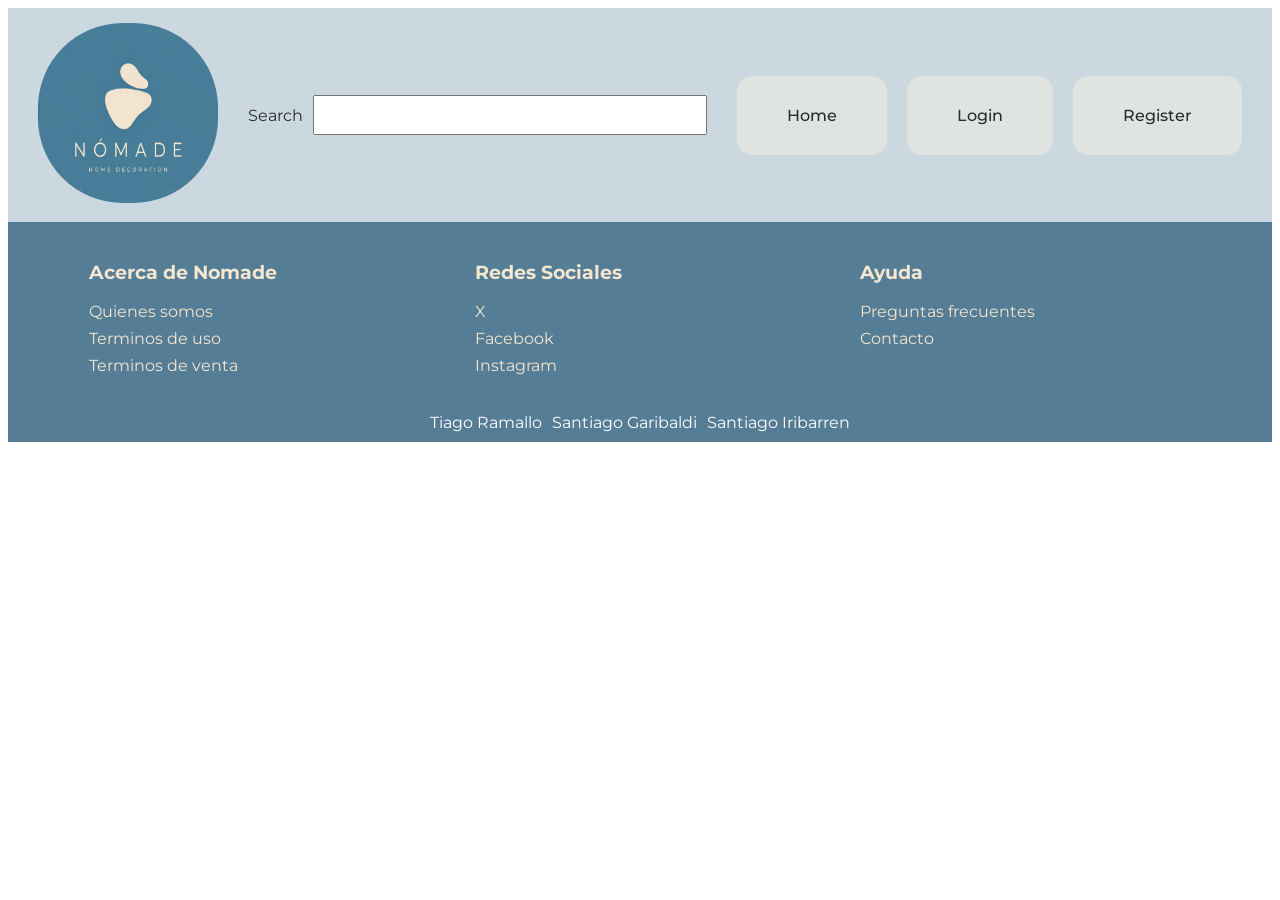
==== category.html @ 910d8f1b "Modifique el index para que se pueda ver las categorias de producto. Tambien agregue el css para que" ====
<!DOCTYPE html>
<html lang="en">
<head>
    <meta charset="UTF-8">
    <meta name="viewport" content="width=device-width, initial-scale=1.0">
    <title>Mi sitio web</title>
    <link rel="stylesheet" href="./css/style.css">
    <link rel="preconnect" href="https://fonts.googleapis.com">
    <link rel="preconnect" href="https://fonts.gstatic.com" crossorigin>
    <link href="https://fonts.googleapis.com/css2?family=Cormorant+Garamond:wght@400;500;600&family=Montserrat:wght@400;500;600&display=swap" rel="stylesheet">
</head>
<body>
    <header>          
        <a href="index.html"><img src="./img/logoheader.jpeg" alt="logo" class="logo"></a>

        <div class="formularios"><form action="search-results.html" method="GET"> <div class="buscadorheader"><label>Search</label> <input type="search" name="" value=""> </div></form></div> 

        <nav class="navheader">
            <ul>
                <li><a href="index.html" class="login">Home</a></li>
                <li><a href="login.html">Login</a></li>
                <li><a href="register.html" class="register">Register</a></li>
            </ul>   
        </nav>
    </header>


    <main>
        
    </main>

    <footer>
        <nav class="navfooterprincipal">
            <div class="cajafooter">
                <h3>Acerca de <strong>Nomade</strong></h3>
                <p><a href="index.html">Quienes somos</a></p>
                <p><a href="index.html">Terminos de uso</a></p>
                <p><a href="index.html">Terminos de venta</a></p>
            </div>

            <div class="cajafooter">
                <h3>Redes Sociales</h3>
                <p><a href="index.html">X</a></p>
                <p><a href="index.html">Facebook</a></p>
                <p><a href="index.html">Instagram</a></p>
            </div>

            <div class="cajafooter">
                <h3>Ayuda</h3>
                <p><a href="index.html">Preguntas frecuentes</a></p>
                <p><a href="index.html">Contacto</a></p>
            </div>
        </nav>

        <nav class="navfootersecundario">
            <ul>
                <li>Tiago Ramallo</li>
                <li>Santiago Garibaldi</li>
                <li>Santiago Iribarren</li>
            </ul>
        </nav>

    </footer>
    
</body>
</html>
---- css/style.css ----
/* general */

                * {
                    box-sizing: border-box;
                }

                .logo{
                    height: 15vw;
                    border-radius: 50%;
                    aspect-ratio: 1 / 1;
                }

/* header html */

                header {
                    background-color: #cbd8df;
                    padding: 15px 30px;
                    display: flex;
                    align-items: center;
                    justify-content: space-between;
                    width: 100%;
                }


                .logo {
                    width: 180px;
                    height: 180px;
                    aspect-ratio: 1 / 1; 
                    border-radius: 47% 47% 47% 47%;
                }

                .formularios {

                    flex: 1;
                    display: flex;
                    justify-content: center;
                    margin: 0 30px;

                }

                .formularios form {

                    width: 100%;

                }

                .buscadorheader {
                    display: flex;
                    align-items: center;
                    gap: 10px;
                    width: 100%;
                }

                .buscadorheader input {
                    width: 100%;
                    height: 40px;
                }

                .buscadorheader label {
                    font-family: "Montserrat", sans-serif;
                    color: #292C2C;
                }

                /* nav */

                .navheader {
                    display: flex;
                    align-items: center;
                }

                /* lista */

                .navheader ul {
                    display: flex;
                    align-items: center;
                    gap: 20px;
                    list-style: none;
                    margin: 0;
                    padding: 0;
                }

                /* elementos de la lista */

                .navheader li {
                    background-color: #f5eee27d;
                    padding: 30px 50px;
                    border-radius: 15px;
                }

                /* enlaces */

                .navheader a {
                    text-decoration: none;
                    color: #292C2C;
                    font-family: "Montserrat", sans-serif;
                    font-size: 16px;
                    font-weight: 500;
                }

/* footer html */

                footer {
                    display: flex;
                    flex-direction: column;
                    align-items: center;
                    padding: 20px 20px 0 20px;
                    background-color: #557D96;
                    color: #F4E6CF;
                    font-family: "Montserrat", sans-serif;
                }

                /* primer nav */
                .navfooterprincipal {
                    display: flex;
                    justify-content: space-between;
                    width: 90%;
                }
                .cajafooter {
                    width: 30%;
                    text-align: left;
                }

                .cajafooter p {
                    margin: 8px 0;
                }

                .cajafooter p a {
                    color: #F4E6CF;
                    text-decoration: none;
                }

                /* segundo nav */

                .navfootersecundario {
                    width: 90%;
                }

                .navfootersecundario ul {
                    display: flex;
                    justify-content: center;
                    list-style-type: none;
                    color: black;
                    padding: 10px;
                    margin: 20px 0 0 0;
                }

                .navfootersecundario li {
                    padding: 0 5px;
                    color:  #FFFFFF;
                }

/* index */
            /* main */


             .mainindex {
                    display: flex;
                    align-items: flex-start;
                    background-color: #FAF8F3;
                }

                .categoryIndex {
                    width: 18%; 
                    padding: 30px 20px; 
                }

                 .categoryIndex h2 {
                    font-family: "Cormorant Garamond", serif; 
                    font-size: 26px; 
                    color: #292C2C; 
                }

                .categoryIndex ul {
                    list-style: none;
                    padding: 0; 
                }

                .categoryIndex li {
                    margin-bottom: 20px; 
                }

                .categoryIndex a {
                    text-decoration: none;
                    color: #292C2C;
                    font-family: "Montserrat", sans-serif;
                    font-size: 15px;
                }

                .ppalIndex {
                    width: 82%;
                }





            /* cajapadre1 */
                .cajaPadreUno {
                    display: flex;
                    flex-wrap: wrap;
                    justify-content: center;
                    gap: 30px;
                    padding: 30px;
                    background-color: rgba(250, 240, 227, 0.68);
                }

                .productosaleatorios {
                    width: 100%;
                    text-align: center;
                    background-color: #416a8372;
                    border-radius: 35px;
                    font-family: "Cormorant Garamond", serif;
                    font-size: 32px;
                    font-weight: 600;
                }

                .imagenesproductos{
                    width: 100%;
                    height: 300px;
                    object-fit: cover;
                }

                .cajaPadreUno article {
                    width: 22%;
                    text-align: center;
                }

                .cajaPadreUno h3 {
                    font-family: "Cormorant Garamond", serif;
                    font-size: 22px;
                    font-weight: 600;
                }

                .producto a {
                    background-color: #557D96;
                    color: white;
                    padding: 10px 20px;
                    border-radius: 15px;
                    text-decoration: none;
                    font-family: "Montserrat", sans-serif;
                    font-size: 14px;
                    font-weight: 500;
                }

            /* cajapadre2 */

                .cajaPadreDos {
                    display: flex;
                    flex-wrap: wrap;
                    justify-content: center;
                    gap: 30px;
                    padding: 30px;
                    background-color: rgba(250, 240, 227, 0.68);
                }

                .masvendidos {
                    width: 100%;
                    text-align: center;
                    background-color: #416a8372;
                    border-radius: 35px;
                    font-family: "Cormorant Garamond", serif;
                    font-size: 32px;
                    font-weight: 600;
                }

                .imagenesproductosdos{
                    width: 100%;
                    height: 300px;
                    object-fit: cover;
                }

                .cajaPadreDos article {
                    width: 22%;
                    text-align: center;
                }

                .cajaPadreDos h3 {
                    font-family: "Cormorant Garamond", serif;
                    font-size: 22px;
                    font-weight: 600;
                }

                .productodos a {
                    background-color: #557D96;
                    color: white;
                    padding: 10px 20px;
                    border-radius: 15px;
                    text-decoration: none;
                    font-family: "Montserrat", sans-serif;
                    font-size: 14px;
                    font-weight: 500;
                }

/* login */

                .mainlogin {
                    display: flex;
                    flex-direction: column;
                    align-items: center;
                    justify-content: center;
                    background-color: #FAF8F3;
                    padding: 50px 0;
                }

                .sectionlogin {
                    width: 100%;
                    max-width: 430px;
                    background-color: #F4E6CF;
                    padding: 45px;
                    border-radius: 20px;
                    width: 500px;
                }

                .sectionlogin h2 {
                    margin: 0 0 20px 0;
                    text-align: center;
                    font-family: "Cormorant Garamond", serif;
                    font-size: 42px;
                    font-weight: 500;
                    color: #292C2C;
                }

                .divlogin {
                    margin: 0 0 20px 0;
                }

                .sectionlogin label {
                    font-family: "Montserrat", sans-serif;
                    font-size: 15px;
                    font-weight: 500;
                }

                .sectionlogin input {
                    width: 100%;
                    padding: 10px;
                    box-sizing: border-box;
                    border: 1px solid #686E70;
                    border-radius: 5px;
                    font-family: "Montserrat", sans-serif;
                    font-size: 15px;
                }

                .buttonlogin {
                    width: 100%;
                    background-color: #557D96;
                    color: white;
                    padding: 12px;
                    border-radius: 25px;
                    border: 2px solid #416A83;
                    font-family: "Montserrat", sans-serif;
                    font-size: 16px;
                    font-weight: 600;
                }

                .sectionlogin a {
                    color: #416A83;
                    text-decoration: none;
                    font-family: "Montserrat", sans-serif;
                    font-size: 14px;
                }

/* register */

                .mainregister {
                    display: flex;
                    flex-direction: column;
                    align-items: center;
                    justify-content: center;
                    background-color: #FAF8F3;
                    padding: 50px 0;
                }

                .sectionregister {
                    width: 100%;
                    max-width: 430px;
                    background-color: #F4E6CF;
                    padding: 45px;
                    border-radius: 20px;
                    width: 500px;
                }

                .sectionregister h2 {
                    margin: 0 0 20px 0;
                    text-align: center;
                    font-family: "Cormorant Garamond", serif;
                    font-size: 42px;
                    font-weight: 500;
                    color: #292C2C;
                }

                .divregister {
                    margin: 0 0 20px 0;
                }

                .sectionregister label {
                    font-family: "Montserrat", sans-serif;
                    font-size: 15px;
                    font-weight: 500;
                }

                .sectionregister input {
                    width: 100%;
                    padding: 10px;
                    box-sizing: border-box;
                    border: 1px solid #686E70;
                    border-radius: 5px;
                    font-family: "Montserrat", sans-serif;
                    font-size: 15px;
                }

                .terminosRegister {
                    display: flex;
                    align-items: center;
                }

                .terminosRegister label {
                    display: flex;
                    align-items: center;
                    font-size: 13px;
                }

                .terminosRegister input {
                    width: auto;
                    padding: 0;
                    margin: 0;
                }

                .buttonregister {
                    width: 100%;
                    background-color: #557D96;
                    color: white;
                    padding: 12px;
                    border-radius: 25px;
                    border: 2px solid #416A83;
                    font-family: "Montserrat", sans-serif;
                    font-size: 16px;
                    font-weight: 600;
                }

                .aregister {
                    color: #416A83;
                    text-decoration: none;
                    font-family: "Montserrat", sans-serif;
                    font-size: 14px;
                }



/* product */

        /* productoespecifico */
                .productoespecifico {
                    display: flex;
                    justify-content: center;
                    align-items: flex-start;
                    gap: 50px;
                    padding: 50px;
                    background-color: #FAF8F3;
                }

                .imagenProductoEspecifico {
                    width: 45%;
                    display: flex;
                    justify-content: center;
                }

                .productoPrincipal {
                    width: 100%;
                    max-width: 500px;
                    height: 500px;
                    object-fit: cover;
                }

                .informacionProductoEspecifico {
                    width: 45%;
                }

                .informacionProductoEspecifico h1 {
                    font-family: "Cormorant Garamond", serif;
                    font-size: 45px;
                    font-weight: 600;
                    color: #292C2C;
                    margin-top: 0;
                    margin-bottom: 25px;
                }

                .informacionProductoEspecifico p {
                    font-family: "Montserrat", sans-serif;
                    font-size: 16px;
                    color: #292C2C;
                    margin-bottom: 20px;
                    line-height: 1.5;
                }

                .tags {
                    margin-top: 30px;
                }

                .tags h3 {
                    font-family: "Cormorant Garamond", serif;
                    font-size: 24px;
                    margin-bottom: 10px;
                }

                .tags ul {
                    display: flex;
                    gap: 10px;
                    list-style: none;
                    padding: 0;
                }

                .tags li {
                    background-color: #F4E6CF;
                    padding: 8px 15px;
                    border-radius: 15px;
                    font-family: "Montserrat", sans-serif;
                    font-size: 14px;
                }

        /* productReviews */
                .productReviews {
                    padding: 40px 50px;
                    background-color: #F4E6CF;
                }

                .productReviews h2 {
                    text-align: center;
                    margin-bottom: 30px;
                    font-family: "Cormorant Garamond", serif;
                    font-size: 38px;
                    font-weight: 600;
                    color: #292C2C;
                }

                .review {
                    background-color: #FAF8F3;
                    padding: 20px;
                    margin-bottom: 20px;
                    border-radius: 15px;
                }

                .review h3 {
                    margin-top: 0;
                    font-family: "Cormorant Garamond", serif;
                    font-size: 24px;
                    color: #292C2C;
                }

                .review p {
                    font-family: "Montserrat", sans-serif;
                    font-size: 15px;
                    color: #292C2C;
                    line-height: 1.5;
                }

/* mediaquaries */

            /* tablet */

                @media (max-width: 900px) {
                    header {
                        flex-wrap: wrap;
                        justify-content: center;
                        gap: 20px;
                    }

                    .logo {
                        width: 120px;
                        height: 120px;
                    }

                    .formularios {
                        width: 65%;
                        margin: 0;
                    }

                    .navheader {
                        width: 100%;
                        justify-content: center;
                    }

                    .navheader ul {
                        width: 90%;
                        justify-content: space-between;
                    }

                    .navheader li {
                        width: 30%;
                        text-align: center;
                        padding: 15px 0;
                    }

                }
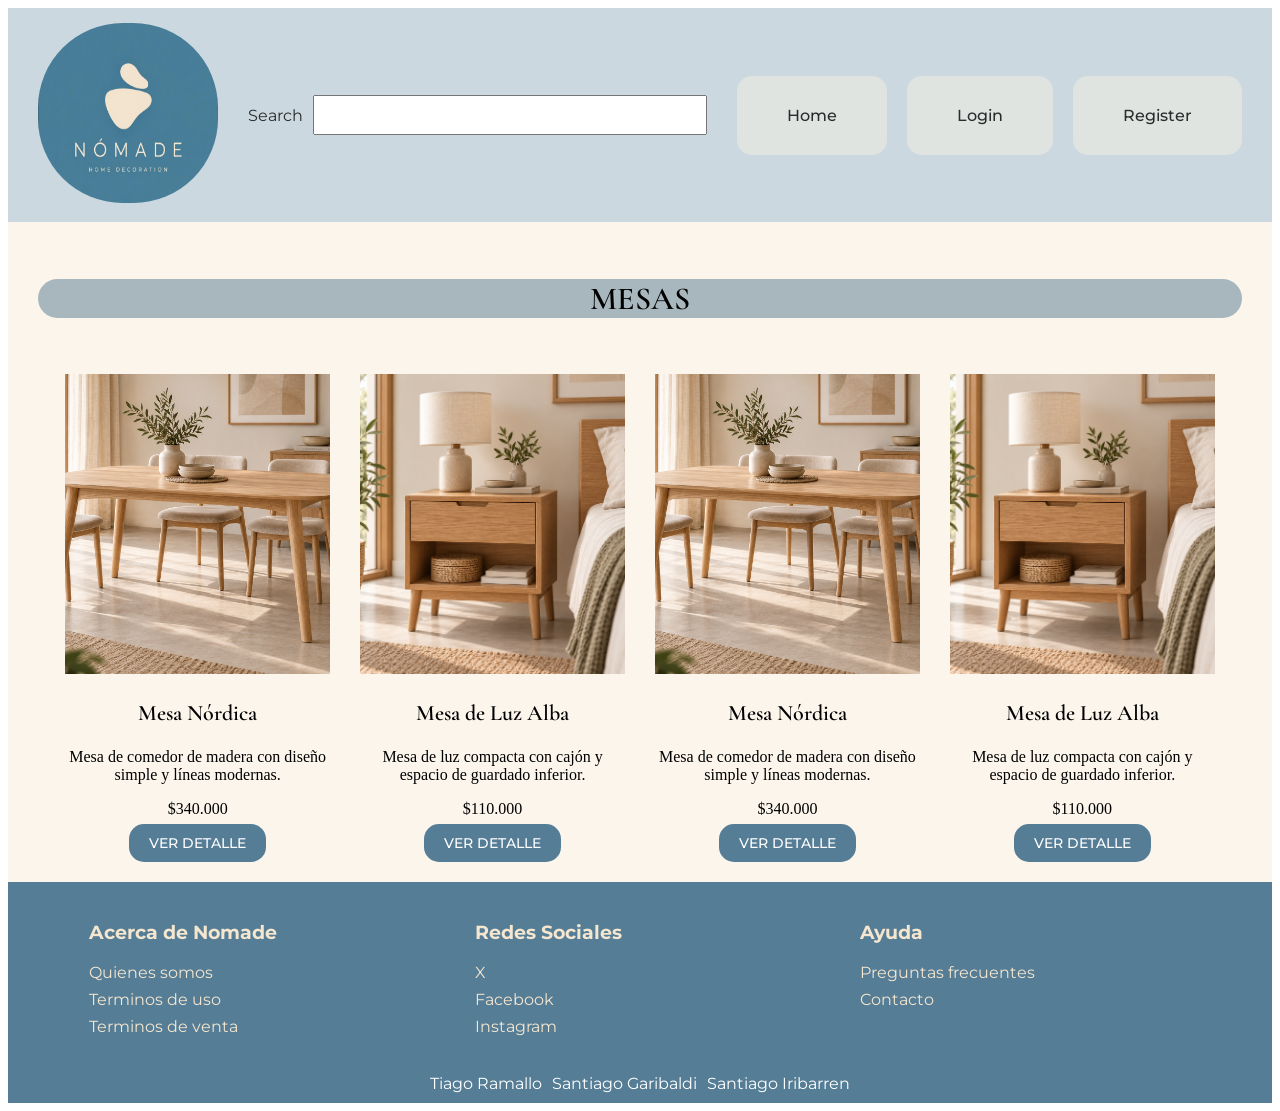
==== commit cda07d79: "Termine el html del category usando solo las mesas como ejemplo. Para el css use el mismo class que " ====
--- a/category.html
+++ b/category.html
@@ -26,7 +26,49 @@
 
 
     <main>
-        
+            <main class="maincategory">
+
+    <section class="cajaPadreUno">
+
+        <h2 class="productosaleatorios">MESAS</h2>
+
+        <article class="producto">
+            <img src="img/mesanordica.png" alt="mesanordica" class="imagenesproductos">
+            <h3>Mesa Nórdica</h3>
+            <p>Mesa de comedor de madera con diseño simple y líneas modernas.</p>
+            <p>$340.000</p>
+            <a href="product.html">VER DETALLE</a>
+        </article>
+
+        <article class="producto">
+            <img src="img/mesadeluzalba.png" alt="mesadeluzalba" class="imagenesproductos">
+            <h3>Mesa de Luz Alba</h3>
+            <p>Mesa de luz compacta con cajón y espacio de guardado inferior.</p>
+            <p>$110.000</p>
+            <a href="product.html">VER DETALLE</a>
+        </article>
+
+        <article class="producto">
+            <img src="img/mesanordica.png" alt="mesanordica" class="imagenesproductos">
+            <h3>Mesa Nórdica</h3>
+            <p>Mesa de comedor de madera con diseño simple y líneas modernas.</p>
+            <p>$340.000</p>
+            <a href="product.html">VER DETALLE</a>
+        </article>
+
+        <article class="producto">
+            <img src="img/mesadeluzalba.png" alt="mesadeluzalba" class="imagenesproductos">
+            <h3>Mesa de Luz Alba</h3>
+            <p>Mesa de luz compacta con cajón y espacio de guardado inferior.</p>
+            <p>$110.000</p>
+            <a href="product.html">VER DETALLE</a>
+        </article>
+
+    </section>
+
+</main>
+
+
     </main>
 
     <footer>
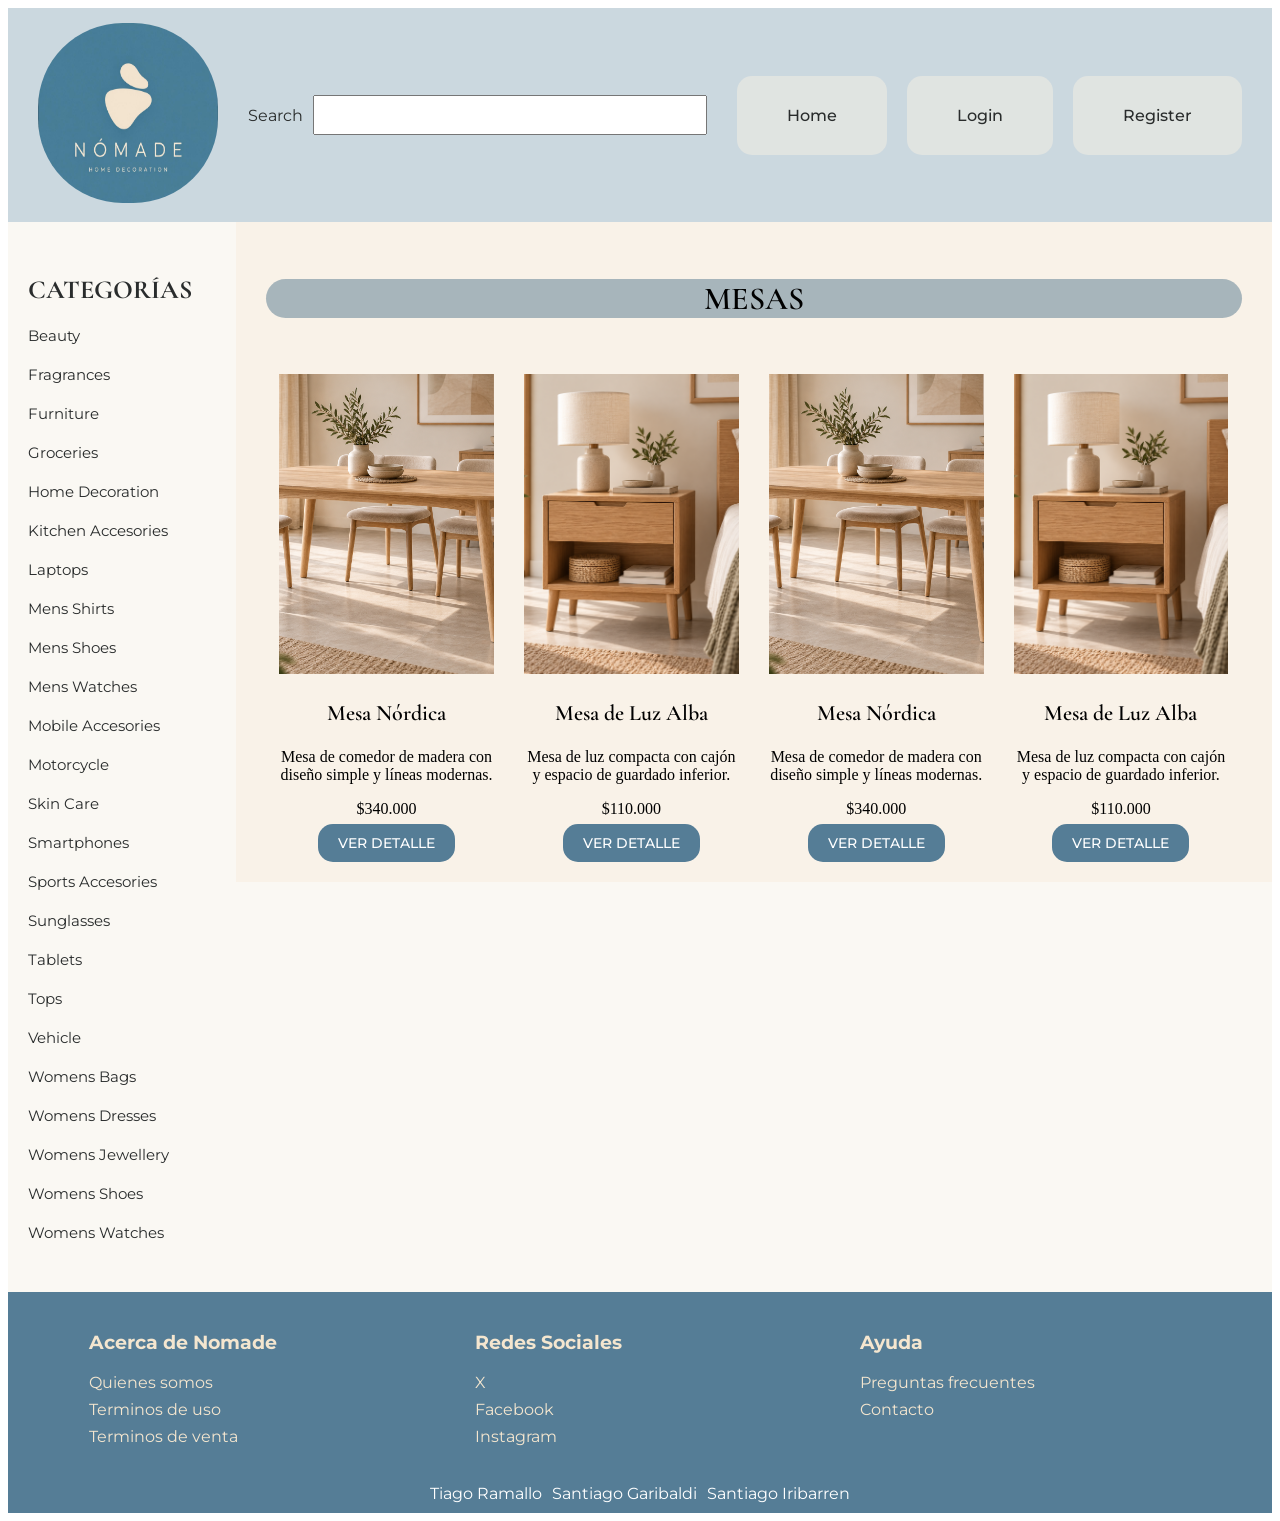
==== commit 4610c97f: "Agregado las categorias a category" ====
--- a/category.html
+++ b/category.html
@@ -25,51 +25,85 @@
     </header>
 
 
-    <main>
-            <main class="maincategory">
+ 
+    <main class="mainindex">
 
-    <section class="cajaPadreUno">
+        <nav class="navcategorias"> 
+                <h2>CATEGORÍAS</h2>
 
-        <h2 class="productosaleatorios">MESAS</h2>
+                <ul>
+                    <li><a href="category.html">Beauty</a></li>
+                    <li><a href="category.html">Fragrances</a></li>
+                    <li><a href="category.html">Furniture</a></li>
+                    <li><a href="category.html">Groceries</a></li>
+                    <li><a href="category.html">Home Decoration</a></li>
+                    <li><a href="category.html">Kitchen Accesories</a></li>
+                    <li><a href="category.html">Laptops</a></li>
+                    <li><a href="category.html">Mens Shirts</a></li>
+                    <li><a href="category.html">Mens Shoes</a></li>
+                    <li><a href="category.html">Mens Watches</a></li>
+                    <li><a href="category.html">Mobile Accesories</a></li>
+                    <li><a href="category.html">Motorcycle</a></li>
+                    <li><a href="category.html">Skin Care</a></li>
+                    <li><a href="category.html">Smartphones</a></li>
+                    <li><a href="category.html">Sports Accesories</a></li>
+                    <li><a href="category.html">Sunglasses</a></li>
+                    <li><a href="category.html">Tablets</a></li>
+                    <li><a href="category.html">Tops</a></li>
+                    <li><a href="category.html">Vehicle</a></li>
+                    <li><a href="category.html">Womens Bags</a></li>
+                    <li><a href="category.html">Womens Dresses</a></li>
+                    <li><a href="category.html">Womens Jewellery</a></li>
+                    <li><a href="category.html">Womens Shoes</a></li>
+                    <li><a href="category.html">Womens Watches</a></li>
 
-        <article class="producto">
-            <img src="img/mesanordica.png" alt="mesanordica" class="imagenesproductos">
-            <h3>Mesa Nórdica</h3>
-            <p>Mesa de comedor de madera con diseño simple y líneas modernas.</p>
-            <p>$340.000</p>
-            <a href="product.html">VER DETALLE</a>
-        </article>
+                </ul>
+        </nav>
 
-        <article class="producto">
-            <img src="img/mesadeluzalba.png" alt="mesadeluzalba" class="imagenesproductos">
-            <h3>Mesa de Luz Alba</h3>
-            <p>Mesa de luz compacta con cajón y espacio de guardado inferior.</p>
-            <p>$110.000</p>
-            <a href="product.html">VER DETALLE</a>
-        </article>
+            <div class="ppalIndex"> 
+                    <section class="cajaPadreUno">
 
-        <article class="producto">
-            <img src="img/mesanordica.png" alt="mesanordica" class="imagenesproductos">
-            <h3>Mesa Nórdica</h3>
-            <p>Mesa de comedor de madera con diseño simple y líneas modernas.</p>
-            <p>$340.000</p>
-            <a href="product.html">VER DETALLE</a>
-        </article>
+                        <h2 class="productosaleatorios">MESAS</h2>
 
-        <article class="producto">
-            <img src="img/mesadeluzalba.png" alt="mesadeluzalba" class="imagenesproductos">
-            <h3>Mesa de Luz Alba</h3>
-            <p>Mesa de luz compacta con cajón y espacio de guardado inferior.</p>
-            <p>$110.000</p>
-            <a href="product.html">VER DETALLE</a>
-        </article>
+                        <article class="producto">
+                            <img src="img/mesanordica.png" alt="mesanordica" class="imagenesproductos">
+                            <h3>Mesa Nórdica</h3>
+                            <p>Mesa de comedor de madera con diseño simple y líneas modernas.</p>
+                            <p>$340.000</p>
+                            <a href="product.html">VER DETALLE</a>
+                        </article>
 
-    </section>
+                        <article class="producto">
+                            <img src="img/mesadeluzalba.png" alt="mesadeluzalba" class="imagenesproductos">
+                            <h3>Mesa de Luz Alba</h3>
+                            <p>Mesa de luz compacta con cajón y espacio de guardado inferior.</p>
+                            <p>$110.000</p>
+                            <a href="product.html">VER DETALLE</a>
+                        </article>
+
+                        <article class="producto">
+                            <img src="img/mesanordica.png" alt="mesanordica" class="imagenesproductos">
+                            <h3>Mesa Nórdica</h3>
+                            <p>Mesa de comedor de madera con diseño simple y líneas modernas.</p>
+                            <p>$340.000</p>
+                            <a href="product.html">VER DETALLE</a>
+                        </article>
+
+                        <article class="producto">
+                            <img src="img/mesadeluzalba.png" alt="mesadeluzalba" class="imagenesproductos">
+                            <h3>Mesa de Luz Alba</h3>
+                            <p>Mesa de luz compacta con cajón y espacio de guardado inferior.</p>
+                            <p>$110.000</p>
+                            <a href="product.html">VER DETALLE</a>
+                        </article>
+
+                    </section>
+
+    </div>
+
 
 </main>
 
-
-    </main>
 
     <footer>
         <nav class="navfooterprincipal">
--- a/css/style.css
+++ b/css/style.css
@@ -25,7 +25,7 @@
                 .logo {
                     width: 180px;
                     height: 180px;
-                    aspect-ratio: 1 / 1; 
+                    aspect-ratio: 1 / 1; /* vuelve cuadrada la foto */
                     border-radius: 47% 47% 47% 47%;
                 }
 
@@ -152,34 +152,33 @@
 /* index */
             /* main */
 
-
              .mainindex {
                     display: flex;
                     align-items: flex-start;
                     background-color: #FAF8F3;
                 }
 
-                .categoryIndex {
+                .navcategorias {
                     width: 18%; 
                     padding: 30px 20px; 
                 }
 
-                 .categoryIndex h2 {
+                 .navcategorias h2 {
                     font-family: "Cormorant Garamond", serif; 
                     font-size: 26px; 
                     color: #292C2C; 
                 }
 
-                .categoryIndex ul {
+                .navcategorias ul {
                     list-style: none;
                     padding: 0; 
                 }
 
-                .categoryIndex li {
+                .navcategorias li {
                     margin-bottom: 20px; 
                 }
 
-                .categoryIndex a {
+                .navcategorias a {
                     text-decoration: none;
                     color: #292C2C;
                     font-family: "Montserrat", sans-serif;
@@ -189,10 +188,6 @@
                 .ppalIndex {
                     width: 82%;
                 }
-
-
-
-
 
             /* cajapadre1 */
                 .cajaPadreUno {
@@ -444,8 +439,6 @@
                     font-size: 14px;
                 }
 
-
-
 /* product */
 
         /* productoespecifico */
@@ -552,6 +545,64 @@
                     color: #292C2C;
                     line-height: 1.5;
                 }
+
+/* search-results */
+                .mainsearch {
+                    display: flex;
+                    flex-direction: row;
+                    justify-content: space-around;
+                }
+                .resultadosBusqueda {
+                    width: 80%;
+                    padding: 30px;
+                    background-color: #FAF8F3;
+                }
+
+                .resultadosBusqueda h1 {
+                    font-family: "Cormorant Garamond", serif;
+                    font-size: 38px;
+                    color: #292C2C;
+                }
+
+                .resultadosBusqueda p {
+                    font-family: "Montserrat", sans-serif;
+                }
+
+                .productosEncontrados {
+                    display: flex;
+                    flex-wrap: wrap;
+                    gap: 30px;
+                    margin-top: 30px;
+                }
+
+                .productosEncontrados article {
+                    width: 30%;
+                    text-align: center;
+                    font-family: "Montserrat", sans-serif;
+                }
+
+                .imagenResultado {
+                    width: 100%;
+                    height: 300px;
+                    object-fit: cover;
+                }
+
+                .productosEncontrados h2 {
+                    font-family: "Cormorant Garamond", serif;
+                }
+
+                .asearch {
+                    background-color: #557D96;
+                    color: white;
+                    padding: 10px 20px;
+                    border-radius: 15px;
+                    text-decoration: none;
+                    font-family: "Montserrat", sans-serif;
+                    font-size: 14px;
+                    font-weight: 500;
+                }
+                
+
 
 /* mediaquaries */
 
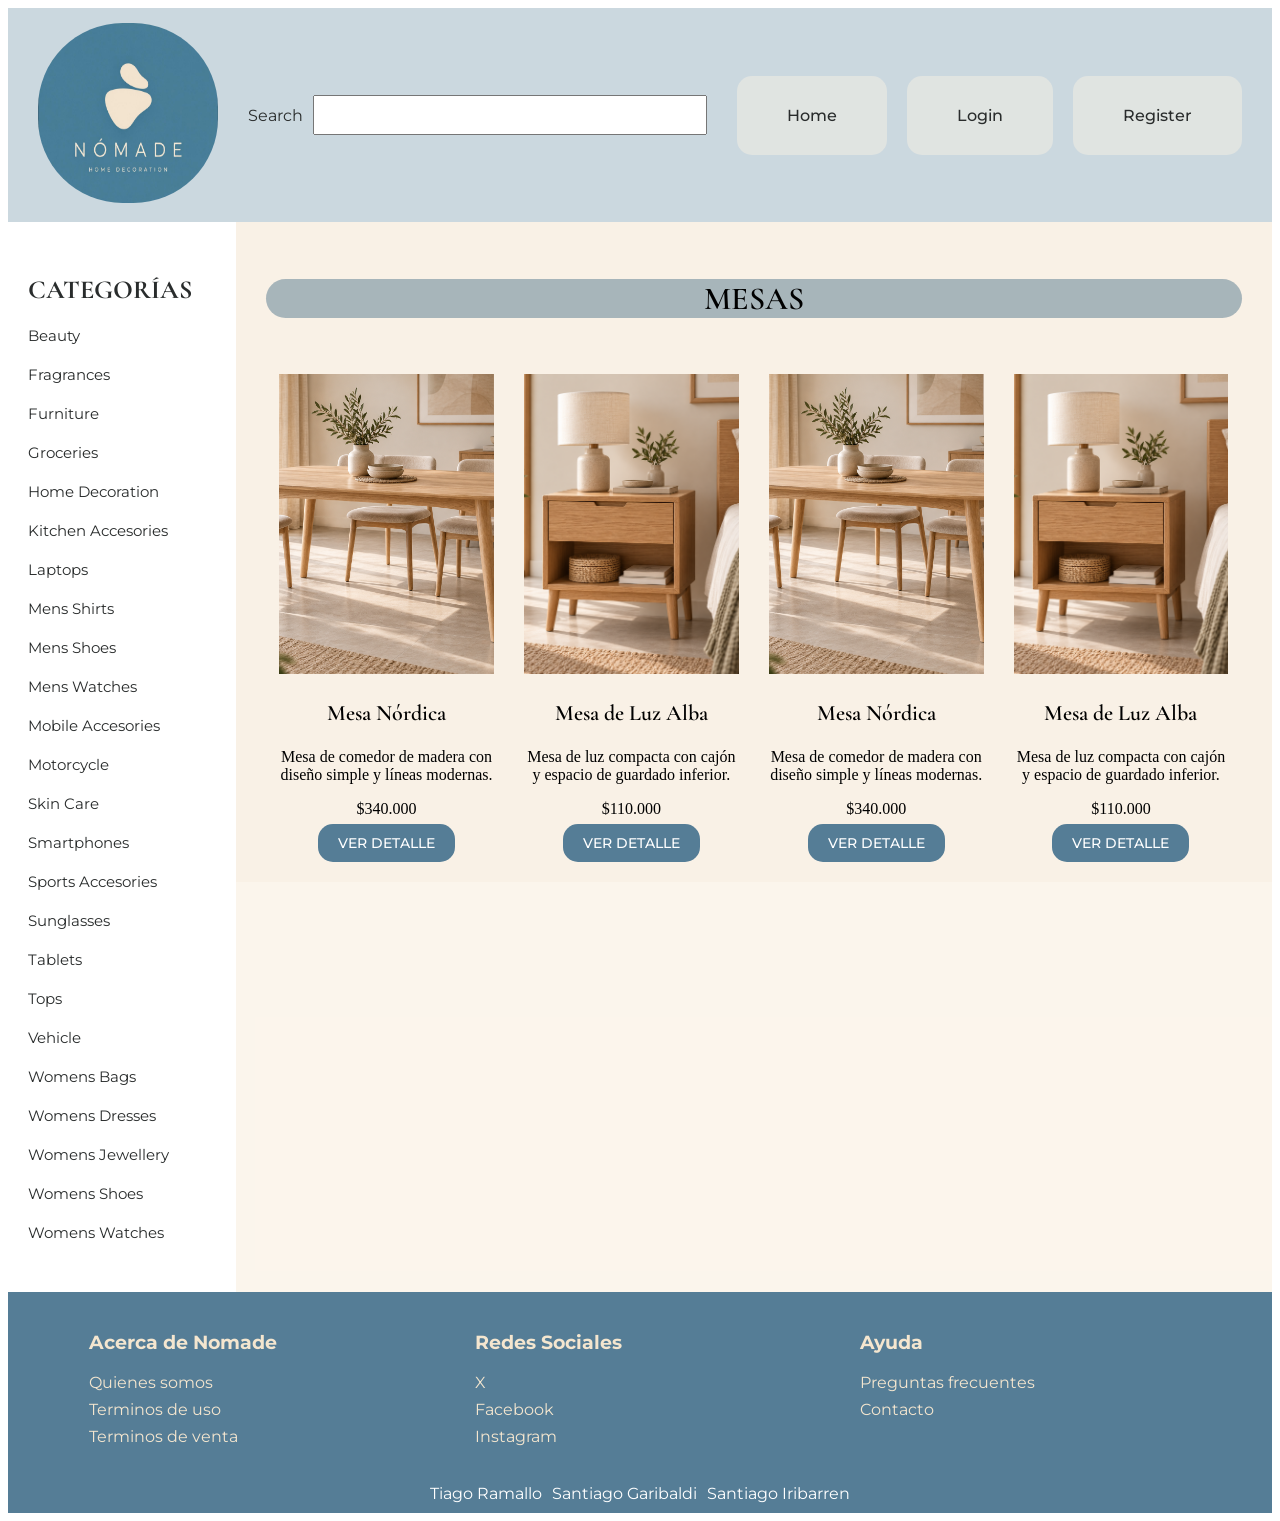
==== commit dc48b078: "Corregi el fondo." ====
--- a/category.html
+++ b/category.html
@@ -26,7 +26,7 @@
 
 
  
-    <main class="mainindex">
+    <main class="maincategory">
 
         <nav class="navcategorias"> 
                 <h2>CATEGORÍAS</h2>
--- a/css/style.css
+++ b/css/style.css
@@ -155,12 +155,12 @@
              .mainindex {
                     display: flex;
                     align-items: flex-start;
-                    background-color: #FAF8F3;
                 }
 
                 .navcategorias {
                     width: 18%; 
                     padding: 30px 20px; 
+                    background-color: white;
                 }
 
                  .navcategorias h2 {
@@ -286,6 +286,12 @@
                     font-weight: 500;
                 }
 
+/* category */
+                .maincategory {
+                    display: flex;
+                    align-items: flex-start;
+                    background-color: rgba(250, 240, 227, 0.68);
+                }
 /* login */
 
                 .mainlogin {
@@ -440,7 +446,11 @@
                 }
 
 /* product */
-
+                .mainproduct {
+                    display: flex;
+                    align-items: flex-start;
+                    background-color: rgba(250, 240, 227, 0.68);
+                }
         /* productoespecifico */
                 .productoespecifico {
                     display: flex;
@@ -549,13 +559,14 @@
 /* search-results */
                 .mainsearch {
                     display: flex;
-                    flex-direction: row;
-                    justify-content: space-around;
-                }
+                    align-items: flex-start;
+                    background-color: rgba(250, 240, 227, 0.68);
+                }
+
                 .resultadosBusqueda {
                     width: 80%;
                     padding: 30px;
-                    background-color: #FAF8F3;
+                    background-color: rgba(250, 240, 227, 0.68);
                 }
 
                 .resultadosBusqueda h1 {
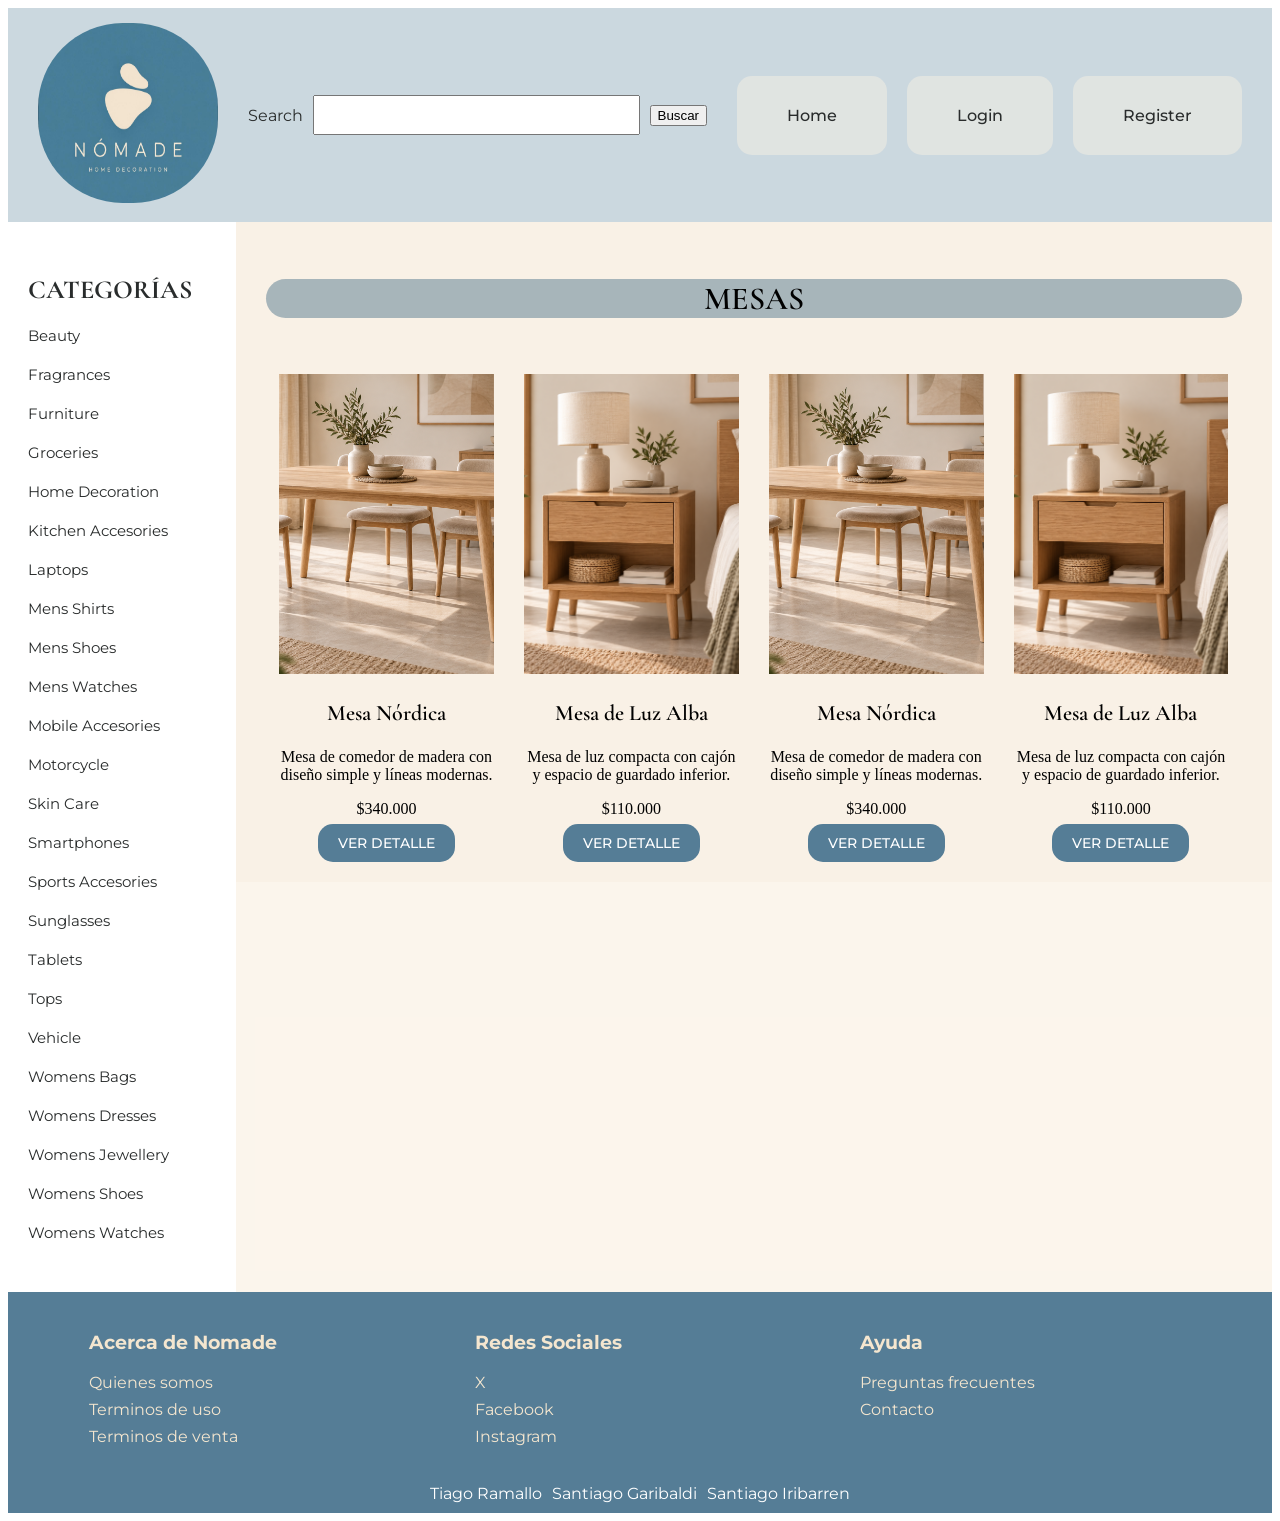
==== commit e92f9df9: "agregué el botón buscar y el name al buscador, y vinculé header.js en category.html" ====
--- a/category.html
+++ b/category.html
@@ -13,7 +13,7 @@
     <header>          
         <a href="index.html"><img src="./img/logoheader.jpeg" alt="logo" class="logo"></a>
 
-        <div class="formularios"><form action="search-results.html" method="GET"> <div class="buscadorheader"><label>Search</label> <input type="search" name="" value=""> </div></form></div> 
+        <div class="formularios"><form action="search-results.html" method="GET"> <div class="buscadorheader"><label>Search</label> <input type="search" name="q" value=""> <button type="submit">Buscar</button> </div></form></div> 
 
         <nav class="navheader">
             <ul>
@@ -137,6 +137,7 @@
         </nav>
 
     </footer>
-    
+    <script src="./js/header.js"></script>
+    <script src="./js/category.js"></script>
 </body>
 </html>
--- a/css/style.css
+++ b/css/style.css
@@ -2,12 +2,6 @@
 
                 * {
                     box-sizing: border-box;
-                }
-
-                .logo{
-                    height: 15vw;
-                    border-radius: 50%;
-                    aspect-ratio: 1 / 1;
                 }
 
 /* header html */
@@ -20,7 +14,6 @@
                     justify-content: space-between;
                     width: 100%;
                 }
-
 
                 .logo {
                     width: 180px;
@@ -39,9 +32,7 @@
                 }
 
                 .formularios form {
-
-                    width: 100%;
-
+                    width: 100%;
                 }
 
                 .buscadorheader {
@@ -110,6 +101,7 @@
                 }
 
                 /* primer nav */
+
                 .navfooterprincipal {
                     display: flex;
                     justify-content: space-between;
@@ -139,7 +131,6 @@
                     display: flex;
                     justify-content: center;
                     list-style-type: none;
-                    color: black;
                     padding: 10px;
                     margin: 20px 0 0 0;
                 }
@@ -197,6 +188,22 @@
                     gap: 30px;
                     padding: 30px;
                     background-color: rgba(250, 240, 227, 0.68);
+                }
+
+                .contenedorProductos1 {
+                    display: flex;
+                    flex-wrap: wrap;
+                    justify-content: center;
+                    gap:30px;
+                    padding: 0px 30px 0px 30px;
+                }
+
+                .contenedorProductos2 {
+                    display: flex;
+                    flex-wrap: wrap;
+                    justify-content: center;
+                    gap:30px;
+                    padding: 0px 30px 30px 30px;
                 }
 
                 .productosaleatorios {
@@ -309,7 +316,6 @@
                     background-color: #F4E6CF;
                     padding: 45px;
                     border-radius: 20px;
-                    width: 500px;
                 }
 
                 .sectionlogin h2 {
@@ -334,7 +340,6 @@
                 .sectionlogin input {
                     width: 100%;
                     padding: 10px;
-                    box-sizing: border-box;
                     border: 1px solid #686E70;
                     border-radius: 5px;
                     font-family: "Montserrat", sans-serif;
@@ -360,6 +365,40 @@
                     font-size: 14px;
                 }
 
+                .errormail {
+                    display: none;
+                    margin-top: 8px;
+                    padding: 10px 12px;
+                    background-color: #FBE8E5;
+                    border: 1px solid #C77B70;
+                    border-radius: 5px;
+                }
+
+                .errormail p {
+                    margin: 0;
+                    font-family: "Montserrat", sans-serif;
+                    font-size: 13px;
+                    font-weight: 500;
+                    color: #9B3D35;
+                }
+
+                .errorcontraseña {
+                    display: none;
+                    margin-top: 8px;
+                    padding: 10px 12px;
+                    background-color: #FBE8E5;
+                    border: 1px solid #C77B70;
+                    border-radius: 5px;
+                }
+
+                .errorcontraseña p {
+                    margin: 0;
+                    font-family: "Montserrat", sans-serif;
+                    font-size: 13px;
+                    font-weight: 500;
+                    color: #9B3D35;
+                }
+
 /* register */
 
                 .mainregister {
@@ -377,7 +416,6 @@
                     background-color: #F4E6CF;
                     padding: 45px;
                     border-radius: 20px;
-                    width: 500px;
                 }
 
                 .sectionregister h2 {
@@ -402,7 +440,6 @@
                 .sectionregister input {
                     width: 100%;
                     padding: 10px;
-                    box-sizing: border-box;
                     border: 1px solid #686E70;
                     border-radius: 5px;
                     font-family: "Montserrat", sans-serif;
@@ -449,7 +486,6 @@
                 .mainproduct {
                     display: flex;
                     align-items: flex-start;
-                    background-color: rgba(250, 240, 227, 0.68);
                 }
         /* productoespecifico */
                 .productoespecifico {
@@ -613,13 +649,64 @@
                     font-weight: 500;
                 }
                 
-
-
 /* mediaquaries */
 
+            /* pantalla mediana */
+
+                @media (max-width: 1150px) {
+
+                    .mainindex, .maincategory, .mainproduct, .mainsearch {
+                        flex-direction: column;
+                    }
+
+                    .navcategorias {
+                        width: 100%;
+                        padding: 20px 30px;
+                    }
+
+                    .navcategorias h2 {
+                        text-align: center;
+                    }
+
+                    .navcategorias ul {
+                        display: flex;
+                        flex-wrap: wrap;
+                        justify-content: center;
+                        gap: 15px 30px;
+                    }
+
+                    .navcategorias li {
+                        margin-bottom: 0;
+                    }
+
+                    .ppalIndex {
+                        width: 100%;
+                    }
+
+                    .cajaPadreUno article {
+                        width: 30%;
+                    }
+
+                    .cajaPadreDos article {
+                        width: 30%;
+                    }
+
+                    .resultadosBusqueda {
+                        width: 100%;
+                        background-color: #FAF8F3;
+                    }
+
+                    .productosEncontrados {
+                        width: 100%;
+                        justify-content: center;
+                    }
+
+                }
+
             /* tablet */
 
                 @media (max-width: 900px) {
+
                     header {
                         flex-wrap: wrap;
                         justify-content: center;
@@ -653,4 +740,26 @@
                     }
 
                 }
-                                +
+            /* celular */
+
+                @media (max-width: 550px) {
+
+                    .cajaPadreUno article {
+                        width: 100%;
+                    }
+
+                    .cajaPadreDos article {
+                        width: 100%;
+                    }
+
+                     .productosEncontrados {
+                        flex-direction: column;
+                        align-items: center;
+                    }
+
+                    .productosEncontrados article {
+                        width: 90%;
+                    }
+
+                }
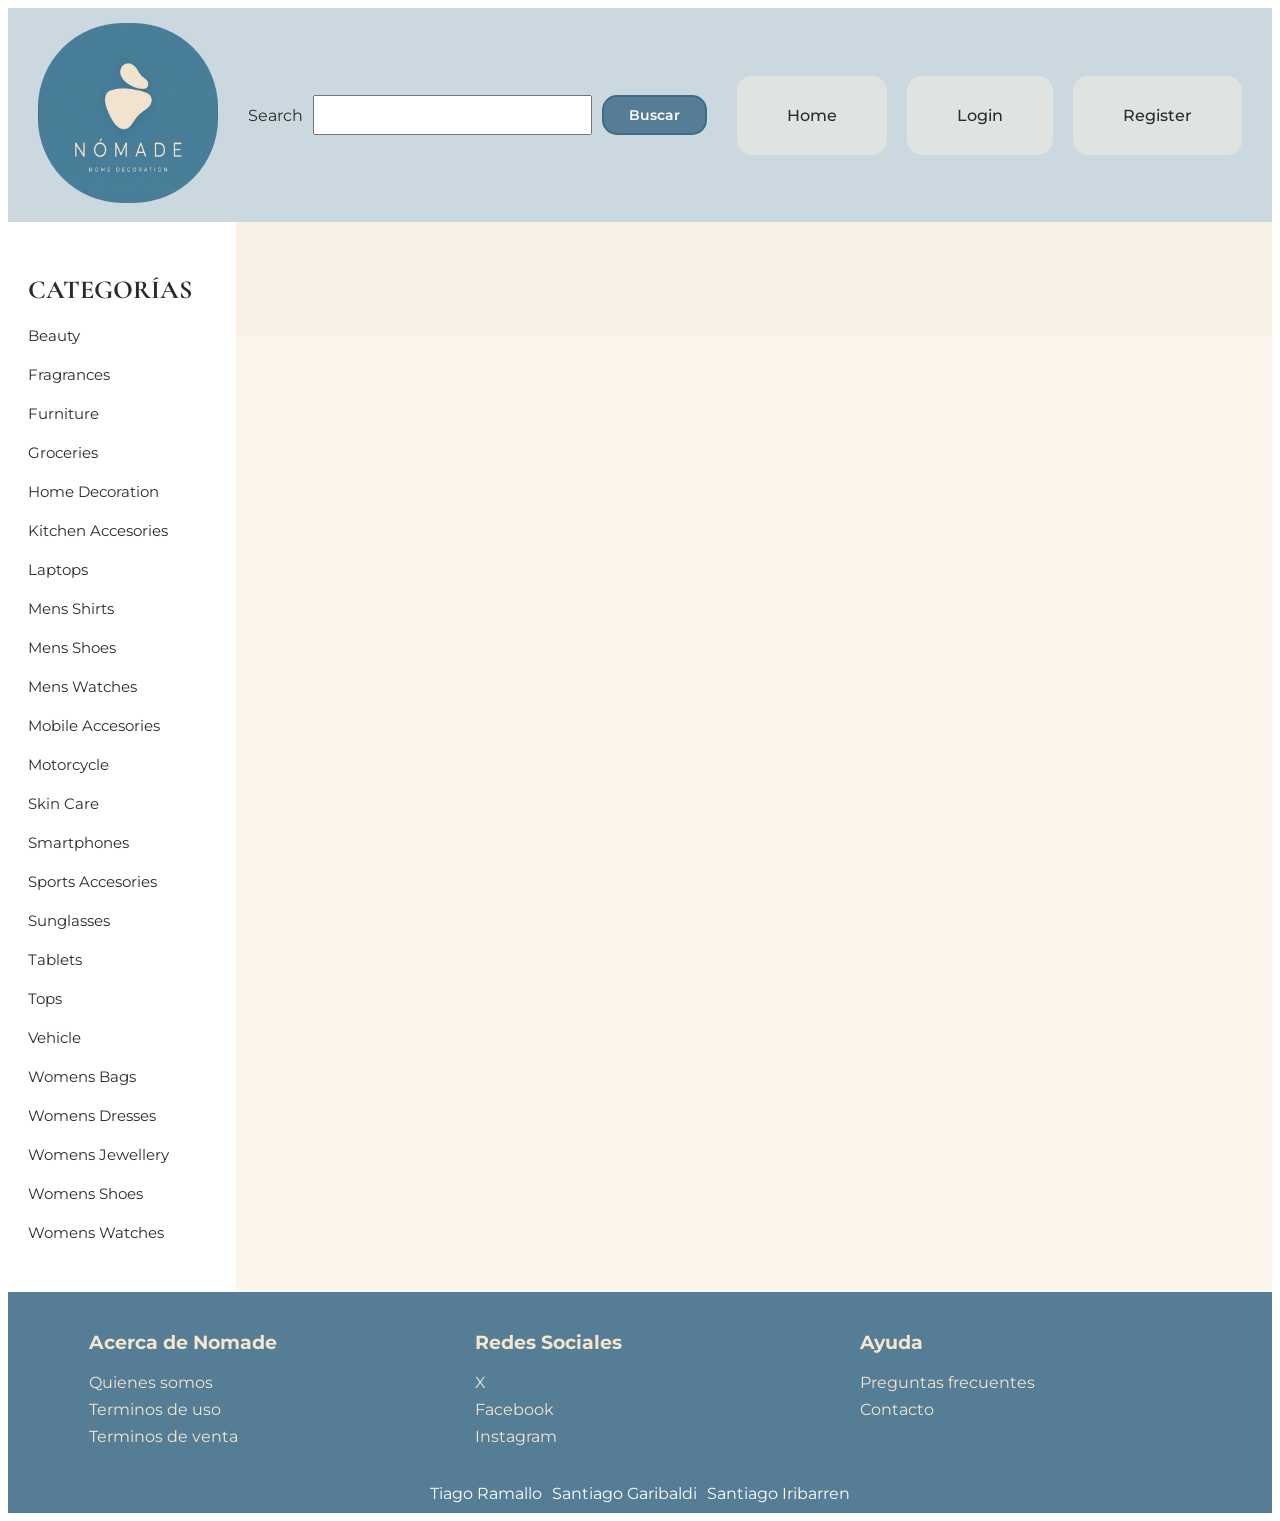
==== commit 4bc29f04: "Hice cambios en el js de search, saludo y logout." ====
--- a/category.html
+++ b/category.html
@@ -17,9 +17,11 @@
 
         <nav class="navheader">
             <ul>
-                <li><a href="index.html" class="login">Home</a></li>
-                <li><a href="login.html">Login</a></li>
-                <li><a href="register.html" class="register">Register</a></li>
+                <li><a href="index.html">Home</a></li>
+                <li class="login"><a href="login.html">Login</a></li>
+                <li class="register"><a href="register.html">Register</a></li>
+                <li class="saludo"></li>
+                <li class="logout"><a href="#">Logout</a></li>
             </ul>   
         </nav>
     </header>
@@ -63,43 +65,10 @@
             <div class="ppalIndex"> 
                     <section class="cajaPadreUno">
 
-                        <h2 class="productosaleatorios">MESAS</h2>
-
-                        <article class="producto">
-                            <img src="img/mesanordica.png" alt="mesanordica" class="imagenesproductos">
-                            <h3>Mesa Nórdica</h3>
-                            <p>Mesa de comedor de madera con diseño simple y líneas modernas.</p>
-                            <p>$340.000</p>
-                            <a href="product.html">VER DETALLE</a>
-                        </article>
-
-                        <article class="producto">
-                            <img src="img/mesadeluzalba.png" alt="mesadeluzalba" class="imagenesproductos">
-                            <h3>Mesa de Luz Alba</h3>
-                            <p>Mesa de luz compacta con cajón y espacio de guardado inferior.</p>
-                            <p>$110.000</p>
-                            <a href="product.html">VER DETALLE</a>
-                        </article>
-
-                        <article class="producto">
-                            <img src="img/mesanordica.png" alt="mesanordica" class="imagenesproductos">
-                            <h3>Mesa Nórdica</h3>
-                            <p>Mesa de comedor de madera con diseño simple y líneas modernas.</p>
-                            <p>$340.000</p>
-                            <a href="product.html">VER DETALLE</a>
-                        </article>
-
-                        <article class="producto">
-                            <img src="img/mesadeluzalba.png" alt="mesadeluzalba" class="imagenesproductos">
-                            <h3>Mesa de Luz Alba</h3>
-                            <p>Mesa de luz compacta con cajón y espacio de guardado inferior.</p>
-                            <p>$110.000</p>
-                            <a href="product.html">VER DETALLE</a>
-                        </article>
+                        <h2 class="productosaleatorios"></h2>
 
                     </section>
-
-    </div>
+            </div>
 
 
 </main>
@@ -139,5 +108,7 @@
     </footer>
     <script src="./js/header.js"></script>
     <script src="./js/category.js"></script>
+    <script src="./js/saludo.js"></script>
+     <script src="./js/logout.js"></script>
 </body>
 </html>
--- a/css/style.css
+++ b/css/style.css
@@ -45,11 +45,25 @@
                 .buscadorheader input {
                     width: 100%;
                     height: 40px;
+                    min-width: 150px;
                 }
 
                 .buscadorheader label {
                     font-family: "Montserrat", sans-serif;
                     color: #292C2C;
+                }
+
+                .buscadorheader button {
+                    height: 40px;
+                    padding: 0 25px;
+                    background-color: #557D96;
+                    color: white;
+                    border: 2px solid #416A83;
+                    border-radius: 15px;
+                    font-family: "Montserrat", sans-serif;
+                    font-size: 14px;
+                    font-weight: 600;
+                    cursor: pointer;
                 }
 
                 /* nav */
@@ -86,6 +100,13 @@
                     font-family: "Montserrat", sans-serif;
                     font-size: 16px;
                     font-weight: 500;
+                }
+
+               .navheader .saludo {
+                    padding: 30px 20px;
+                    font-family: "Montserrat", sans-serif;
+                    font-size: 14px;
+                    color: #292C2C;
                 }
 
 /* footer html */
@@ -298,6 +319,10 @@
                     display: flex;
                     align-items: flex-start;
                     background-color: rgba(250, 240, 227, 0.68);
+                }
+
+                .maincategory .productosaleatorios {
+                    text-transform: uppercase;
                 }
 /* login */
 
@@ -482,6 +507,23 @@
                     font-size: 14px;
                 }
 
+                .errorrepetir {
+                    display: none;
+                    margin-top: 8px;
+                    padding: 10px 12px;
+                    background-color: #FBE8E5;
+                    border: 1px solid #C77B70;
+                    border-radius: 5px;
+                }
+
+                .errorrepetir p {
+                    margin: 0;
+                    font-family: "Montserrat", sans-serif;
+                    font-size: 13px;
+                    font-weight: 500;
+                    color: #9B3D35;
+                }
+
 /* product */
                 .mainproduct {
                     display: flex;
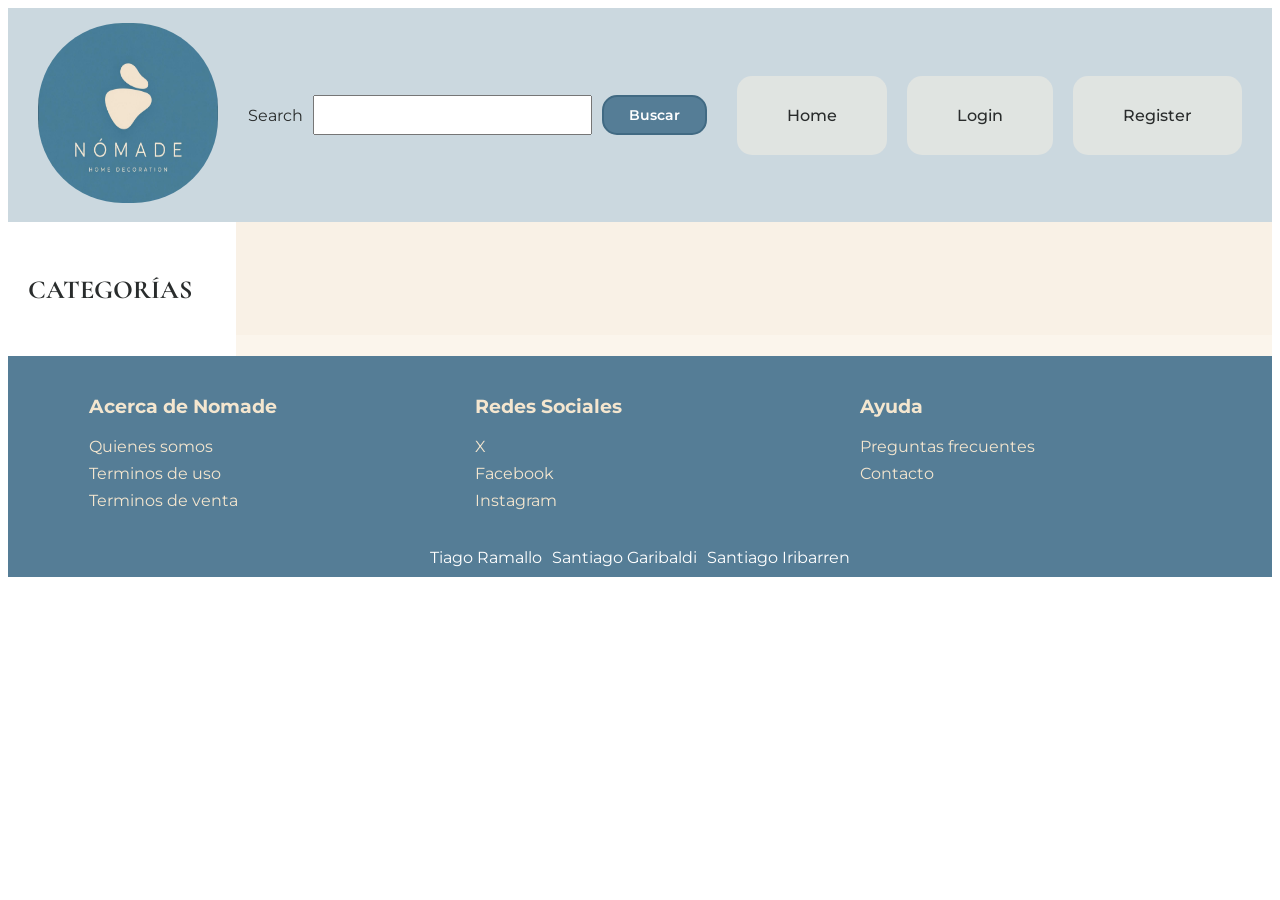
==== commit 27f78ace: "Elimine todas las categorias ya que no servian." ====
--- a/category.html
+++ b/category.html
@@ -33,33 +33,7 @@
         <nav class="navcategorias"> 
                 <h2>CATEGORÍAS</h2>
 
-                <ul>
-                    <li><a href="category.html">Beauty</a></li>
-                    <li><a href="category.html">Fragrances</a></li>
-                    <li><a href="category.html">Furniture</a></li>
-                    <li><a href="category.html">Groceries</a></li>
-                    <li><a href="category.html">Home Decoration</a></li>
-                    <li><a href="category.html">Kitchen Accesories</a></li>
-                    <li><a href="category.html">Laptops</a></li>
-                    <li><a href="category.html">Mens Shirts</a></li>
-                    <li><a href="category.html">Mens Shoes</a></li>
-                    <li><a href="category.html">Mens Watches</a></li>
-                    <li><a href="category.html">Mobile Accesories</a></li>
-                    <li><a href="category.html">Motorcycle</a></li>
-                    <li><a href="category.html">Skin Care</a></li>
-                    <li><a href="category.html">Smartphones</a></li>
-                    <li><a href="category.html">Sports Accesories</a></li>
-                    <li><a href="category.html">Sunglasses</a></li>
-                    <li><a href="category.html">Tablets</a></li>
-                    <li><a href="category.html">Tops</a></li>
-                    <li><a href="category.html">Vehicle</a></li>
-                    <li><a href="category.html">Womens Bags</a></li>
-                    <li><a href="category.html">Womens Dresses</a></li>
-                    <li><a href="category.html">Womens Jewellery</a></li>
-                    <li><a href="category.html">Womens Shoes</a></li>
-                    <li><a href="category.html">Womens Watches</a></li>
-
-                </ul>
+                <ul></ul>
         </nav>
 
             <div class="ppalIndex"> 
--- a/css/style.css
+++ b/css/style.css
@@ -103,10 +103,24 @@
                 }
 
                .navheader .saludo {
-                    padding: 30px 20px;
-                    font-family: "Montserrat", sans-serif;
-                    font-size: 14px;
-                    color: #292C2C;
+                    padding: 20px 30px;
+                    background-color: #557D96;
+                    color: #F4E6CF;
+                    font-family: "Montserrat", sans-serif;
+                    font-size: 13px;
+                    text-align: center;
+                }
+
+                .navheader .saludo strong {
+                    display: block;
+                    color: white;
+                    font-size: 15px;
+                    font-weight: 600;
+                }
+
+                .navheader .logout {
+                    background-color: transparent;
+                    border: 2px solid #557D96;
                 }
 
 /* footer html */
@@ -529,6 +543,14 @@
                     display: flex;
                     align-items: flex-start;
                 }
+
+                #categoriaProducto{
+                    text-decoration: none;
+                    color: black;
+                    background-color:#cbd8df;
+                    padding: 10px;
+                    border-radius: 10px;
+                }
         /* productoespecifico */
                 .productoespecifico {
                     display: flex;
